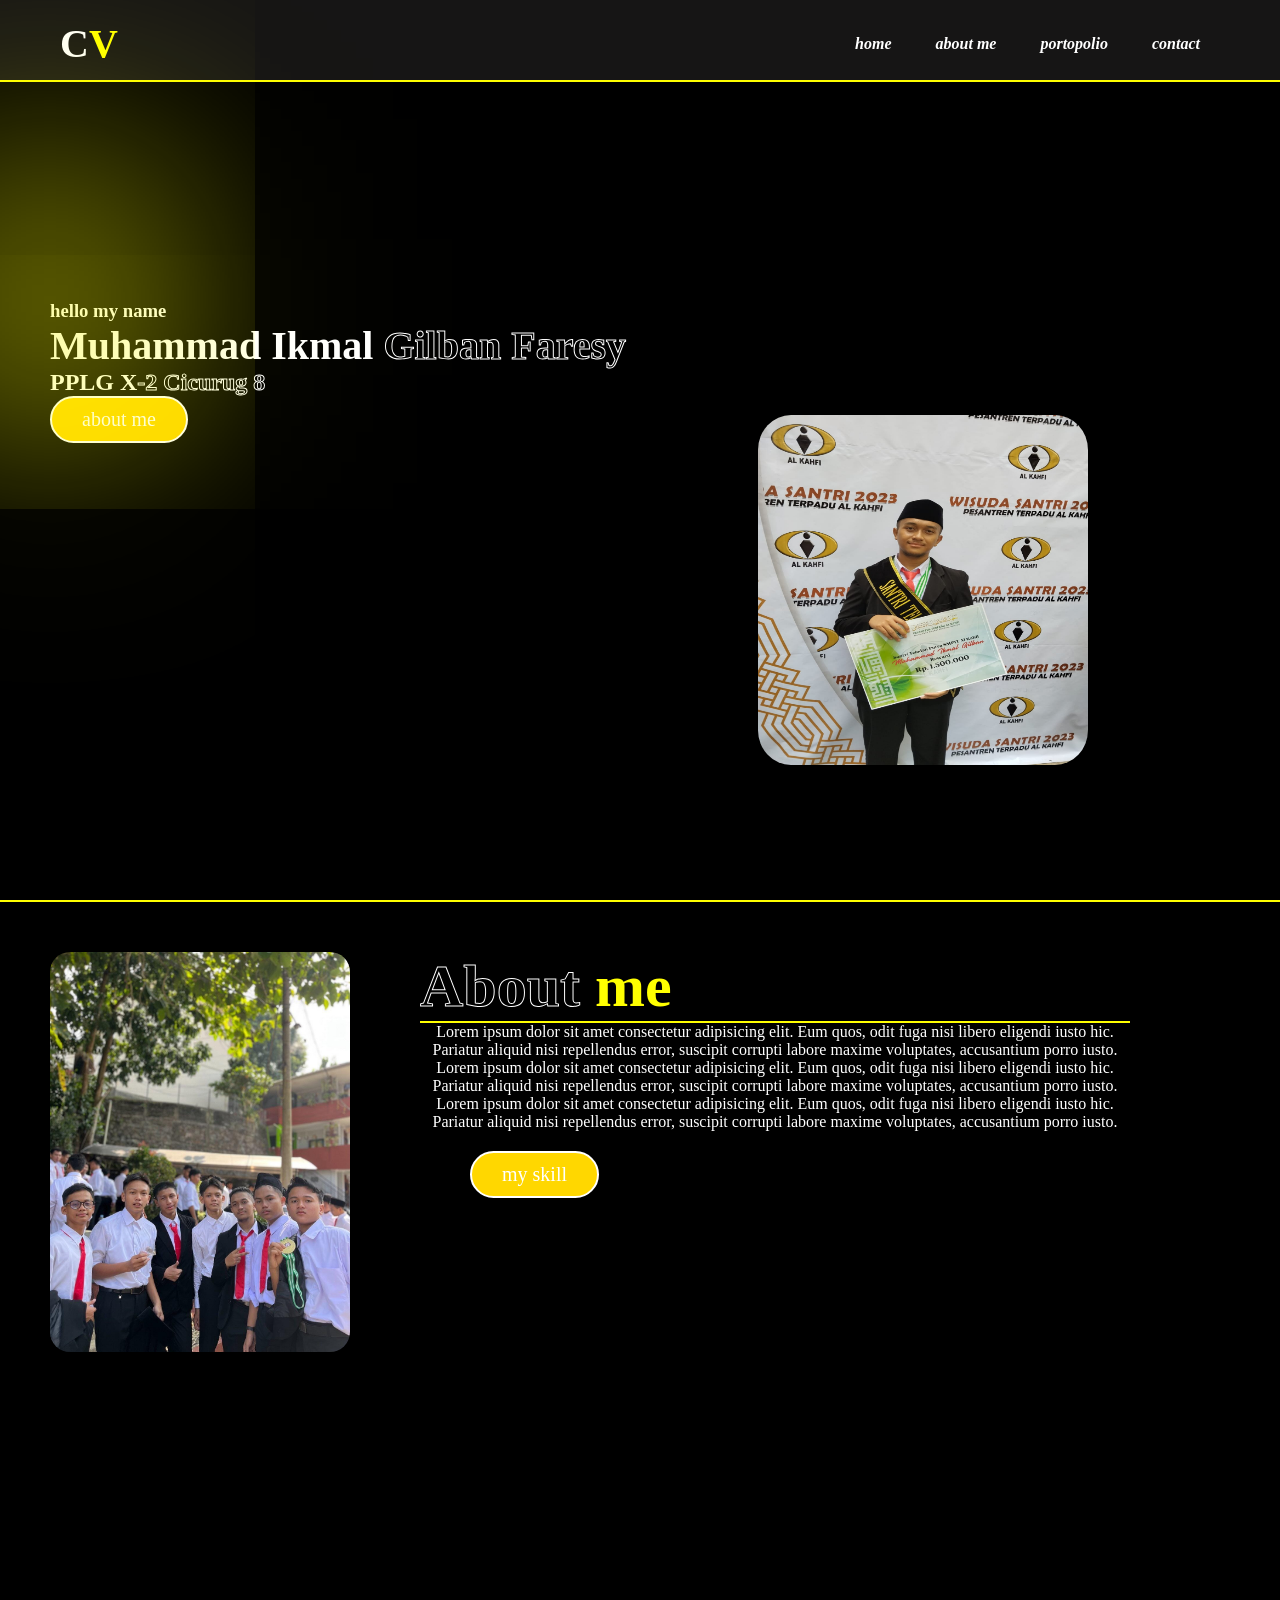
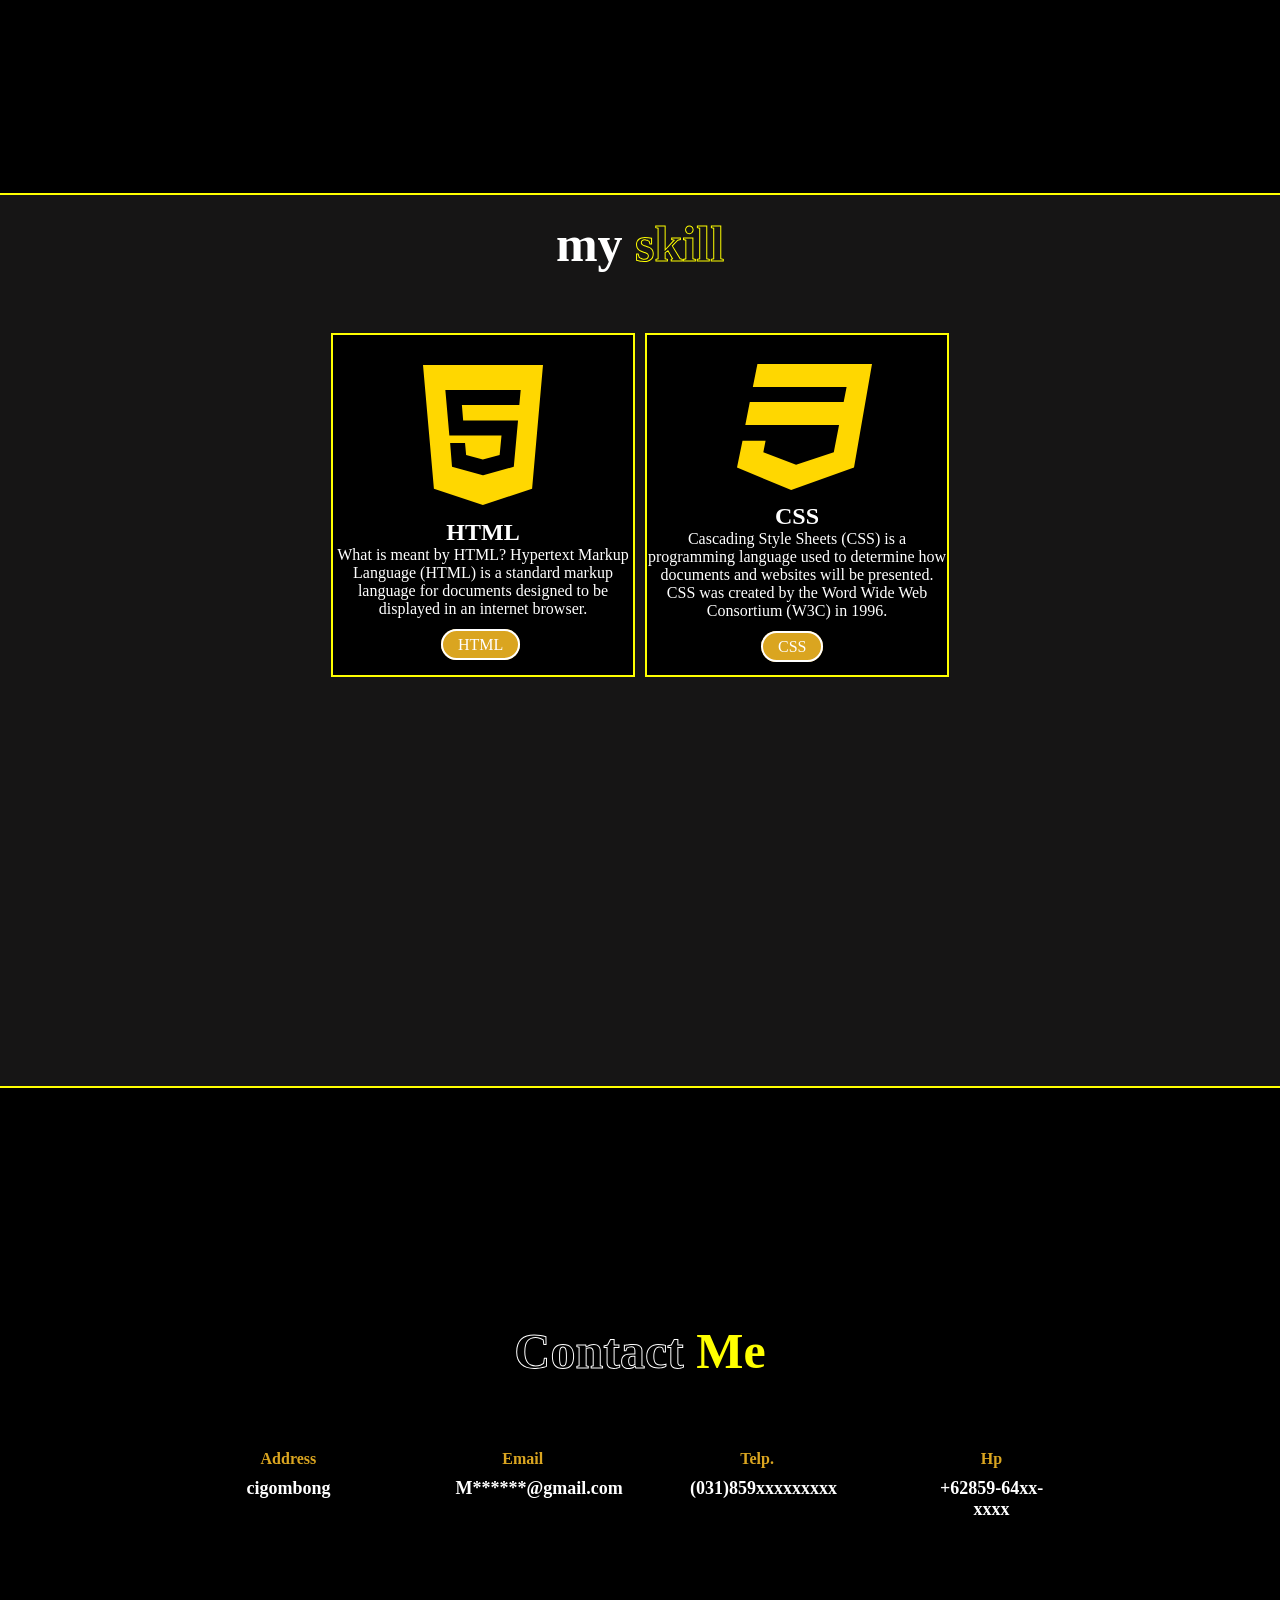
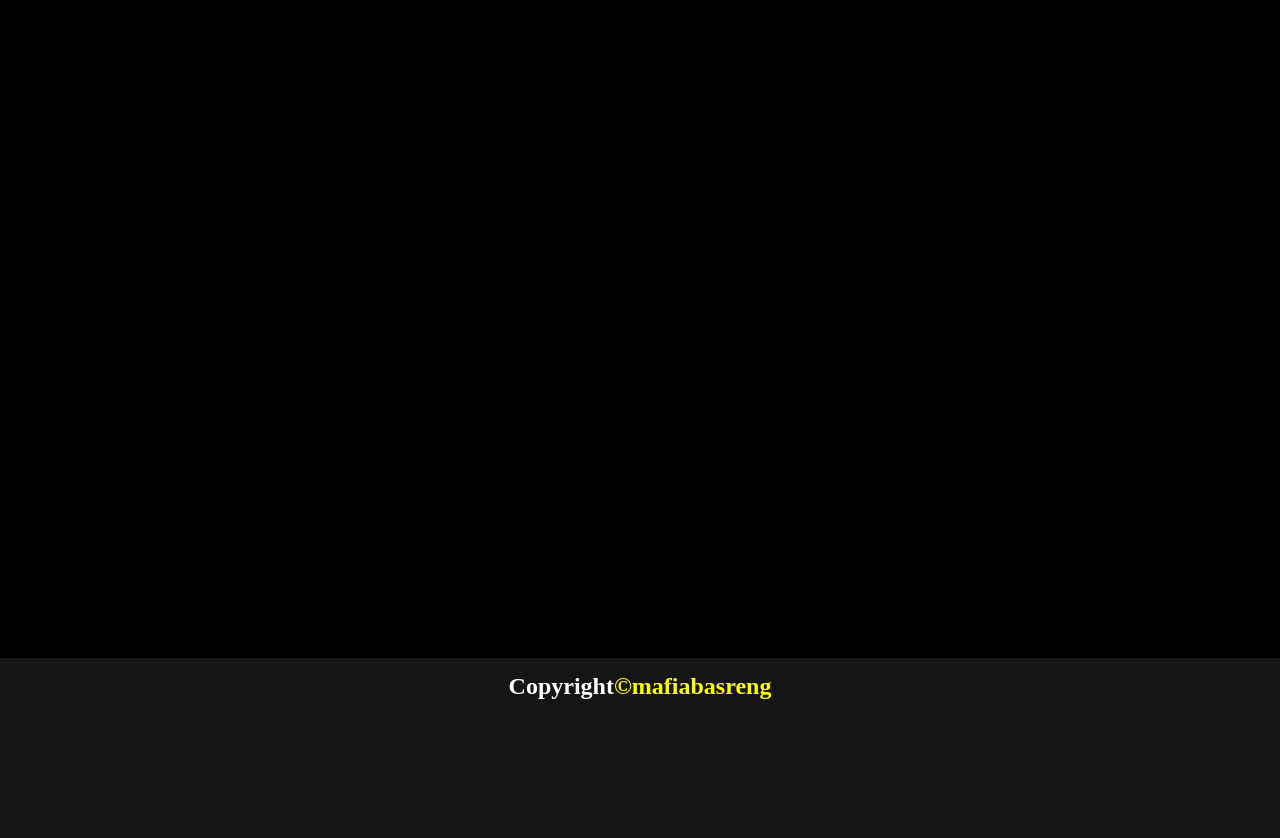
==== index.html @ 43307944 "upload2" ====
<!DOCTYPE html>
<html lang="en">
<head>
    <meta charset="UTF-8">
    <meta name="viewport" content="width=device-width, initial-scale=1.0">
    <link rel="stylesheet" href="portofolio.css">
    <link rel="stylesheet" href="https://fonts.googleapis.com/css2?family=Material+Symbols+Outlined:opsz,wght,FILL,GRAD@24,400,0,0" />
    <title>Document</title>
</head>
<body>
    <section class="section1">
    <header>
        <div class="header-right">
        C<span style="color:yellow;">V</span>
        </div>
        <nav>
    <ul>
        <li><a href="#">home</a></li>
        <li><a href="#">about me</a></li>
        <li><a href="#">portopolio</a></li>
        <li><a href="#">contact</a></li>
    </ul>
        </nav>
    </header>
    
    <div class="main">
    <div class="myname">
        <img src="faresy.jpg" class="faresy">
        <span class="blur"></span>
        <h3>hello my name</h3>
        <h1>Muhammad Ikmal <span>Gilban Faresy</span></h1>
        <h2>PPLG X<span>-2 Cicurug 8</span></h2>
        <a href="#">about me</a>
    </div>
    </section>

    <section class="section2">
    <img src="mafia basreng.jpg" height="400px">
    <div class="parag1">
    <h1><span class="about">About</span><span style="color:yellow;"> me</span></h1>
    <P>Lorem ipsum dolor sit amet consectetur adipisicing elit.
        Eum quos, odit fuga nisi libero eligendi iusto hic. 
        Pariatur aliquid nisi repellendus error, suscipit corrupti labore maxime voluptates,
        accusantium porro iusto.
        Lorem ipsum dolor sit amet consectetur adipisicing elit.
        Eum quos, odit fuga nisi libero eligendi iusto hic. 
        Pariatur aliquid nisi repellendus error, suscipit corrupti labore maxime voluptates,
        accusantium porro iusto.
        Lorem ipsum dolor sit amet consectetur adipisicing elit.
        Eum quos, odit fuga nisi libero eligendi iusto hic. 
        Pariatur aliquid nisi repellendus error, suscipit corrupti labore maxime voluptates,
        accusantium porro iusto.</P>
        <a href="#">my skill</a>
    </div>
    </section>
    <section class="section3">
        <h1>my <span>skill</span></h1>
        <div class="kotak">
            <div class="box1">
                <svg class="svg" xmlns="http://www.w3.org/2000/svg" height="10em" viewBox="0 0 384 512"><!--! Font Awesome Free 6.4.2 by @fontawesome - https://fontawesome.com License - https://fontawesome.com/license (Commercial License) Copyright 2023 Fonticons, Inc. -->
                    <style>svg{fill:#ffd700}</style><path d="M0 32l34.9 395.8L191.5 480l157.6-52.2L384 32H0zm308.2 127.9H124.4l4.1 49.4h175.6l-13.6 148.4-97.9 27v.3h-1.1l-98.7-27.3-6-75.8h47.7L138 320l53.5 14.5 53.7-14.5 6-62.2H84.3L71.5 112.2h241.1l-4.4 47.7z"/></svg>
                    <h2>HTML</h2>
            <p>What is meant by HTML?
                Hypertext Markup Language (HTML) is a standard markup language for documents designed to be displayed in an internet browser. </p>
                <br>
                <a href="#">HTML</a>
            </div>
            <div class="box2">
                <svg class="svg"xmlns="http://www.w3.org/2000/svg" height="9em" viewBox="0 0 512 512"><!--! Font Awesome Free 6.4.2 by @fontawesome - https://fontawesome.com License - https://fontawesome.com/license (Commercial License) Copyright 2023 Fonticons, Inc. -->
                    <style>svg{fill:#ffd700}</style><path d="M480 32l-64 368-223.3 80L0 400l19.6-94.8h82l-8 40.6L210 390.2l134.1-44.4 18.8-97.1H29.5l16-82h333.7l10.5-52.7H56.3l16.3-82H480z"/></svg>
                    <h2>CSS</h2>
            <p>Cascading Style Sheets (CSS) is a programming language used to determine how documents and websites 
                will be presented. CSS was created by the Word Wide Web Consortium (W3C) in 1996.
            </p>
            <br>
            <a href="#">CSS</a>
            </div>
        </div>
    </section>
    <section class="section4">
    <div class="contact-text">
    <h1><span class="contact">Contact</span><span style="color:yellow;"> me</span></h1>
    <div class="contact-info">
        <div class="contact-box">
            <div class="contact1">
                <h4>Address</h4>
                <h6>cigombong</h6>
            </div>
            <div class="contact1">
                <h4>Email</h4>
                <h6>M******@gmail.com</h6>
            </div>
            <div class="contact1">
                <h4>Telp.</h4>
                <h6>(031)859xxxxxxxxx</h6>
            </div>
            <div class="contact1">
                <h4>Hp</h4>
                <h6>+62859-64xx-xxxx</h6>
            </div>
        </div>
        <iframe src="https://www.google.com/maps/embed?pb=!1m18!1m12!1m3!1d531.9428694126486!2d106.80409283969603!3d-6.743028892195842!2m3!1f0!2f0!3f0!3m2!1i1024!2i768!4f13.1!3m3!1m2!1s0x2e69cc65156a7f2b%3A0xff1432254cd1b886!2sMasjid%20As.Salafiyah!5e0!3m2!1sen!2sid!4v1700751903115!5m2!1sen!2sid" width="100%" height="450" style="border:0;" allowfullscreen="" loading="lazy" referrerpolicy="no-referrer-when-downgrade"></iframe>
    </div>
</div>
    </section>

    <footer>
        <h2>Copyright<span style="color:yellow">&#169;mafiabasreng</span></h2>
    </footer>
    </div>
</body>
</html>
---- portofolio.css ----
*{
    margin:0;
    padding:0;
    color:white;
    /* border: 2px solid red; */
}
a{
    text-decoration: none;
}

li{
    list-style-type: none;
    display:inline-block;
    margin: 30px 0 0 0;
    padding: 5px 20px;
    font-style: italic;
    font-weight: bold;
}
li:hover{
    font-size: 20px;
    font-weight: bold;
    border-radius: 20px;
    font-style: italic;
    font-weight: bold;
    transition:0.6s ;
    padding:5px 20px;
}
li a:hover{
    color:yellow;
    font-style: italic;
    font-weight: bold;
}
header{
    width:auto;
    height:80px;
    padding:0 60px;
    display:flex;
    justify-content:space-between;
    border-bottom: 2px solid yellow;
    background-color: rgb(22, 21, 21);
}
.header-right{
    font-size: 40px;
    font-weight: bold;
    padding:20px 0 0 0;
    float:left;
}

.section1{
    background-color:black;
    height: 100vh;
}

.myname{ 
margin: 17% 0px 0 50px;

}
.myname a{
    font-size: 20px;
    background-color: gold;
    color: white;
    display: inline-block;
    padding: 10px 30px;
    border-radius: 30px;
    border:2px solid white;
    transition: .5s;
}
.myname a:hover{
    background: transparent;
    border:2px solid gold;


}
.main img{
    position: absolute;
    bottom: 15%;
    right: 15%;
    height:350px;
    width:330px;
    border-radius:10%;

}
.blur{
    position: absolute;
    box-shadow: 0px 0px 360px 100px rgb(249, 249, 0);
    z-index: -100px;
}
.myname h1 span{
    -webkit-text-fill-color: transparent;
    -webkit-text-stroke: 1px #fff;
}



.myname h1{
    font-size: 40px;
}
/* .myname h2{
    color: white;
} */
.myname h2 span{
    -webkit-text-fill-color: transparent;
    -webkit-text-stroke: 1px #fff;
}

.section2{
    display: flex;
    background-color: black;
    height: 99vh;
    border-top: 2px solid yellow;
}
.section2 img{
    margin:50px 20px 0 50px;
    border-radius: 20px;
}
.parag1 h1{
    font-size: 60px;
    border-bottom: 2px solid rgb(255, 255, 0);
    width: auto;
}
.parag1{
    margin:50px 150px 0 50px;
}
.section2 a{
    margin: 20px 0 0 50px;
    font-size: 20px;
    background-color: gold;
    color: white;
    display: inline-block;
    padding: 10px 30px;
    border-radius: 30px;
    border:2px solid white;
    transition: .5s;
}
.section2 a:hover{
    background: transparent;
    border:2px solid gold;
}
.about{
    -webkit-text-fill-color: transparent;
    -webkit-text-stroke: 1px #fff;
}
.section3{
    border-top:2px solid yellow ;
    height: 99vh;
    background-color: rgb(22, 21, 21);
}
.section3 h1{
    padding-top: 20px;
    text-align: center;
    font-size: 50px;
}
.section3 h1 span{
    -webkit-text-fill-color: transparent;
    -webkit-text-stroke: 1px yellow;
}
.kotak{
    display: flex;
    justify-content: center;
    margin-top: 60px;
    
}
.box1{
    background-color: black;
    height: 340px;
    width: 300px;
    border: 2px solid yellow;
    margin-right: 5px;
    transition: .5s;
}
.box1 svg{
margin:20px 0 0 30% ;
}
.box1:hover{
    border: 2px solid white;

}
.box1 h2:hover{
    color: yellow;
    transition: .5s;
}
.box1 p:hover{
    color: yellow;
    transition: .5s;
}

.box2{

    background-color: black;
    height: 340px;
    width: 300px;
    border: 2px solid yellow;
    margin-left: 5px;
}
.box2 svg{
    margin:20px 0 0 30% ;
}    
.kotak h2,p{
    text-align:center;
}

.box1 a{
    background-color: goldenrod;
    border: 2px solid white;
    border-radius: 20px;
    padding: 5px 15px;
    margin-left: 36%;
    transition: .5s;

}
.box1 a:hover{
    background: transparent;
    border:2px solid gold;
}
.box2 a{
    background-color: goldenrod;
    border: 2px solid white;
    border-radius: 20px;
    padding: 5px 15px;
    margin-left: 38%;
    transition: .5s;
}
.box2 a:hover{
    background: transparent;
    border:2px solid gold;
}
.box2:hover{
    border: 2px solid white;

}
.box2 h2:hover{
    color: yellow;
    transition: .5s;
}
.box2 p:hover{
    color: yellow;
    transition: .5s;
}
.section4{
    background-color: black;
    height: 130vh;
    border-top: 2px solid yellow;
    display: flex;
    align-items: center;
    justify-content: center;
    flex-direction: column;
}
.contact{
    -webkit-text-fill-color: transparent;
    -webkit-text-stroke: 1px #fff;
}

.contact-text h1{
    text-align: center;
    font-size: 50px;
    text-transform: capitalize;
    margin-bottom: 20px;
}
.contact-box:after{
 content:'';
 display: block;
 clear: both;
}
.contact1{
    width:25%;
    padding:50px;
    box-sizing: border-box;
    text-align: center;
    float: left;
}
.contact1 h4{
    color: goldenrod;
    padding-bottom:10px;
}
.contact1 h6{
    font-size: 18px;
}

footer{
    height: 20vh;
    background-color:rgb(22, 21, 21);
}
footer h2{
    padding-top: 15px;
    text-align: center;
}
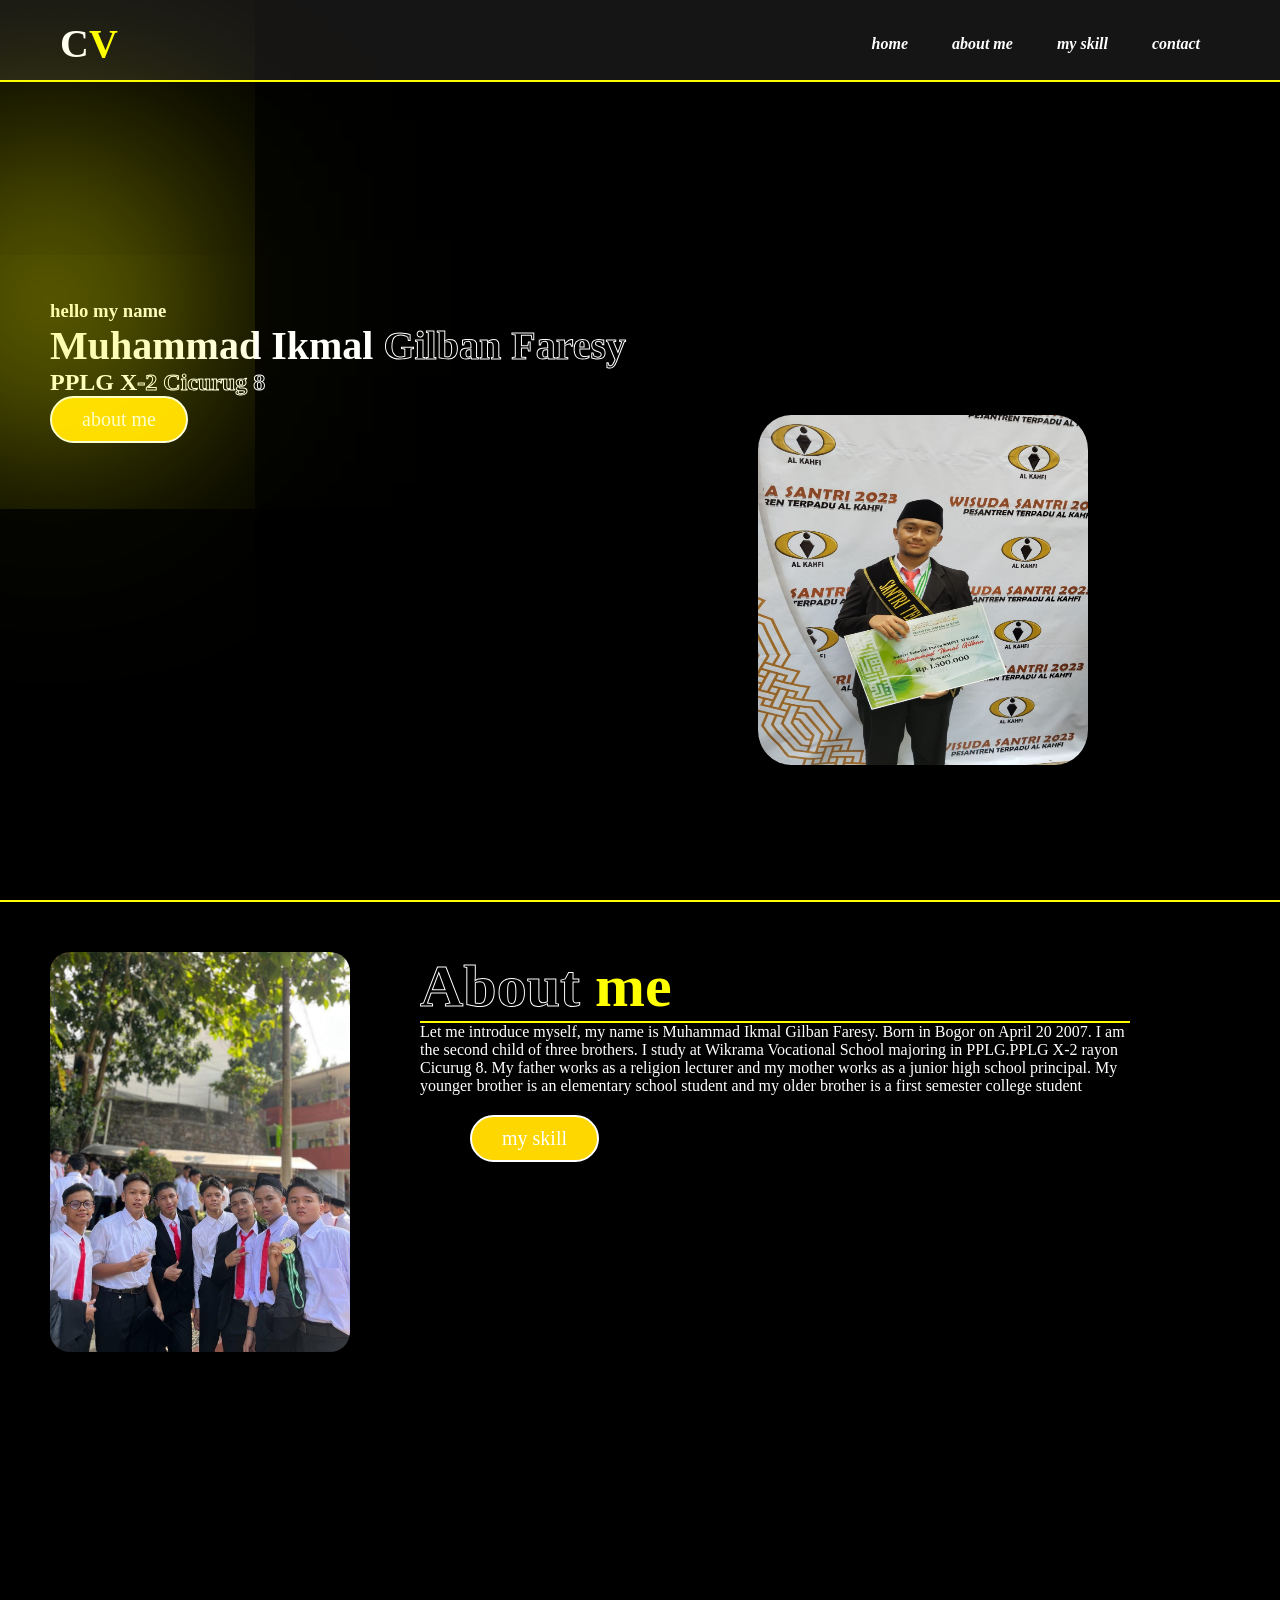
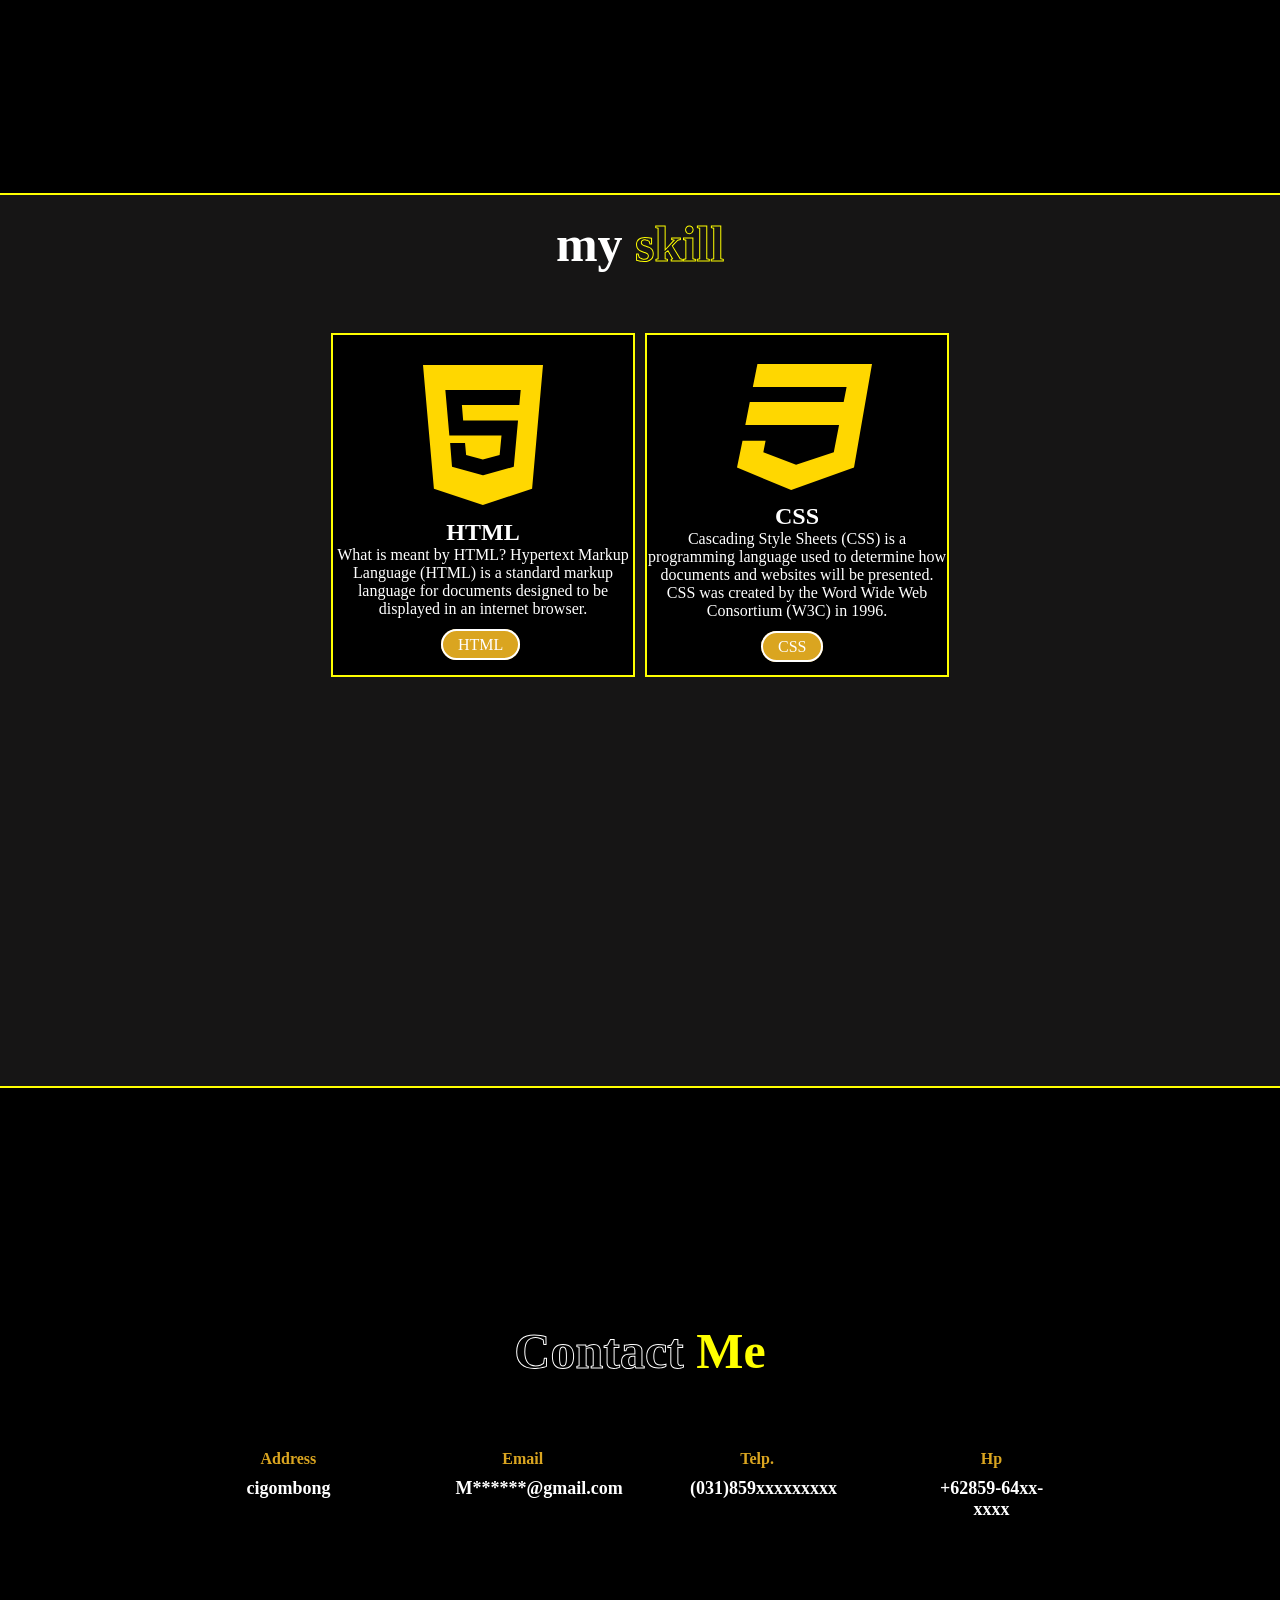
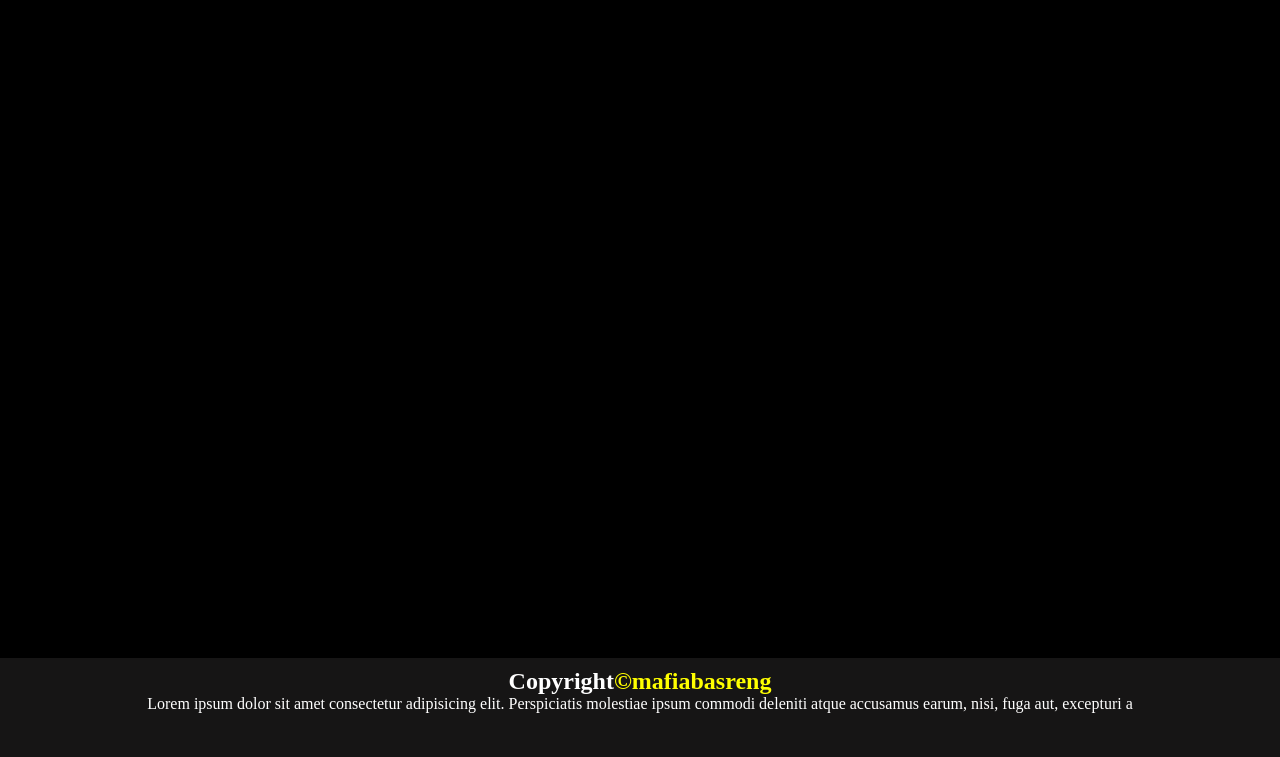
==== commit 5902ff26: "aploud2" ====
--- a/index.html
+++ b/index.html
@@ -16,9 +16,9 @@
         <nav>
     <ul>
         <li><a href="#">home</a></li>
-        <li><a href="#">about me</a></li>
-        <li><a href="#">portopolio</a></li>
-        <li><a href="#">contact</a></li>
+        <li><a href="#section2">about me</a></li>
+        <li><a href="#section3">my skill</a></li>
+        <li><a href="#section4">contact</a></li>
     </ul>
         </nav>
     </header>
@@ -30,30 +30,24 @@
         <h3>hello my name</h3>
         <h1>Muhammad Ikmal <span>Gilban Faresy</span></h1>
         <h2>PPLG X<span>-2 Cicurug 8</span></h2>
-        <a href="#">about me</a>
+        <a href="#section2">about me</a>
     </div>
     </section>
 
-    <section class="section2">
+    <section class="section2" id="section2">
     <img src="mafia basreng.jpg" height="400px">
     <div class="parag1">
     <h1><span class="about">About</span><span style="color:yellow;"> me</span></h1>
-    <P>Lorem ipsum dolor sit amet consectetur adipisicing elit.
-        Eum quos, odit fuga nisi libero eligendi iusto hic. 
-        Pariatur aliquid nisi repellendus error, suscipit corrupti labore maxime voluptates,
-        accusantium porro iusto.
-        Lorem ipsum dolor sit amet consectetur adipisicing elit.
-        Eum quos, odit fuga nisi libero eligendi iusto hic. 
-        Pariatur aliquid nisi repellendus error, suscipit corrupti labore maxime voluptates,
-        accusantium porro iusto.
-        Lorem ipsum dolor sit amet consectetur adipisicing elit.
-        Eum quos, odit fuga nisi libero eligendi iusto hic. 
-        Pariatur aliquid nisi repellendus error, suscipit corrupti labore maxime voluptates,
-        accusantium porro iusto.</P>
-        <a href="#">my skill</a>
+    <P>
+        Let me introduce myself, my name is Muhammad Ikmal Gilban Faresy. 
+        Born in Bogor on April 20 2007. I am the second child of three brothers. 
+        I study at Wikrama Vocational School majoring in PPLG.PPLG X-2 rayon Cicurug 8.
+        My father works as a religion lecturer and my mother works as a junior high school principal.
+        My younger brother is an elementary school student and my older brother is a first semester college student</P>
+        <a href="#section3">my skill</a>
     </div>
     </section>
-    <section class="section3">
+    <section class="section3" id="section3">
         <h1>my <span>skill</span></h1>
         <div class="kotak">
             <div class="box1">
@@ -63,7 +57,7 @@
             <p>What is meant by HTML?
                 Hypertext Markup Language (HTML) is a standard markup language for documents designed to be displayed in an internet browser. </p>
                 <br>
-                <a href="#">HTML</a>
+                <a href="https://www.w3schools.com/html/default.asp">HTML</a>
             </div>
             <div class="box2">
                 <svg class="svg"xmlns="http://www.w3.org/2000/svg" height="9em" viewBox="0 0 512 512"><!--! Font Awesome Free 6.4.2 by @fontawesome - https://fontawesome.com License - https://fontawesome.com/license (Commercial License) Copyright 2023 Fonticons, Inc. -->
@@ -73,11 +67,11 @@
                 will be presented. CSS was created by the Word Wide Web Consortium (W3C) in 1996.
             </p>
             <br>
-            <a href="#">CSS</a>
+            <a href="https://www.w3schools.com/css/default.asp">CSS</a>
             </div>
         </div>
     </section>
-    <section class="section4">
+    <section class="section4" id="section4">
     <div class="contact-text">
     <h1><span class="contact">Contact</span><span style="color:yellow;"> me</span></h1>
     <div class="contact-info">
@@ -99,13 +93,16 @@
                 <h6>+62859-64xx-xxxx</h6>
             </div>
         </div>
-        <iframe src="https://www.google.com/maps/embed?pb=!1m18!1m12!1m3!1d531.9428694126486!2d106.80409283969603!3d-6.743028892195842!2m3!1f0!2f0!3f0!3m2!1i1024!2i768!4f13.1!3m3!1m2!1s0x2e69cc65156a7f2b%3A0xff1432254cd1b886!2sMasjid%20As.Salafiyah!5e0!3m2!1sen!2sid!4v1700751903115!5m2!1sen!2sid" width="100%" height="450" style="border:0;" allowfullscreen="" loading="lazy" referrerpolicy="no-referrer-when-downgrade"></iframe>
+        <iframe src="https://www.google.com/maps/embed?pb=!1m18!1m12!1m3!1d531.9428694126486!2d106.80409283969603!3d-6.743028892195842!2m3!1f0!2f0!3f0!3m2!1i1024!2i768!4f13.1!3m3!1m2!1s0x2e69cc65156a7f2b%3A0xff1432254cd1b886!2sMasjid%20As.Salafiyah!5e0!3m2!1sen!2sid!4v1700751903115!5m2!1sen!2sid"
+        width="100%" height="450" style="border:0;" allowfullscreen="" loading="lazy" referrerpolicy="no-referrer-when-downgrade"></iframe>
     </div>
 </div>
     </section>
 
     <footer>
         <h2>Copyright<span style="color:yellow">&#169;mafiabasreng</span></h2>
+        <p>Lorem ipsum dolor sit amet consectetur adipisicing elit. Perspiciatis molestiae 
+            ipsum commodi deleniti atque accusamus earum, nisi, fuga aut, excepturi a</p>
     </footer>
     </div>
 </body>
--- a/portofolio.css
+++ b/portofolio.css
@@ -120,6 +120,9 @@
 }
 .parag1{
     margin:50px 150px 0 50px;
+}
+.parag1 p{
+    text-align: left;
 }
 .section2 a{
     margin: 20px 0 0 50px;
@@ -206,8 +209,8 @@
     padding: 5px 15px;
     margin-left: 36%;
     transition: .5s;
-
-}
+}
+
 .box1 a:hover{
     background: transparent;
     border:2px solid gold;
@@ -277,10 +280,106 @@
 }
 
 footer{
-    height: 20vh;
+    height: 11vh;
     background-color:rgb(22, 21, 21);
 }
 footer h2{
-    padding-top: 15px;
+    padding-top: 10px;
     text-align: center;
+}
+
+@media screen and (max-width: 768px) {
+    header {
+        padding: 0 20px; /* Mengurangi padding di header */
+    }
+
+    .myname {
+        margin: 10% 0 0 20px; /* Menyesuaikan margin untuk nama */
+    }
+
+    .main img {
+    width: 300px;
+    height: 300px;
+    }
+
+
+    .section2 {
+        flex-direction: column; /* Mengubah layout ke flex column */
+        height: auto;
+    }
+
+    .section2 img {
+        margin: 20px auto; /* Menyesuaikan margin gambar */
+    }
+
+    .parag1 {
+        margin: 20px; /* Menyesuaikan margin paragraf */
+    }
+
+    .section2 a,
+    .box1 a,
+    .box2 a {
+        margin-left: 40%; /* Mengatur ulang margin kiri pada link */
+    }
+
+    .contact1 {
+        width: 100%; /* Mengubah lebar contact box */
+        float: none;
+        text-align: center;
+    }
+    .section4 {
+    height: 180vh;
+    }
+}
+@media screen and (max-width: 500px) {
+    header {
+        padding: 0 20px; /* Mengurangi padding di header */
+    }
+
+    .myname {
+        margin: 8% 0 0 20px; /* Menyesuaikan margin untuk nama */
+    }
+
+    .main img {
+
+        height:185px ;
+        width: 185px;
+    }
+
+    .section2 {
+        flex-direction: column; /* Mengubah layout ke flex column */
+        height: auto;
+    }
+
+    .section2 img {
+        margin: 20px auto; /* Menyesuaikan margin gambar */
+        width: 80%; /* Mengatur lebar gambar */
+    }
+
+    .parag1 {
+        margin: 20px; /* Menyesuaikan margin paragraf */
+    }
+
+    .section2 a,
+    .box1 a,
+    .box2 a {
+        margin-left: 30%; /* Mengatur ulang margin kiri pada link */
+    }
+    .box1,
+    .box2{
+        height: 350px;
+    }
+    .section3{
+        height: 115vh;
+    }
+
+    .contact1 {
+        width: 100%; /* Mengubah lebar contact box */
+        float: none;
+        text-align: center;
+    }
+    .section4{
+        height: 230vh;
+    }
+
 }
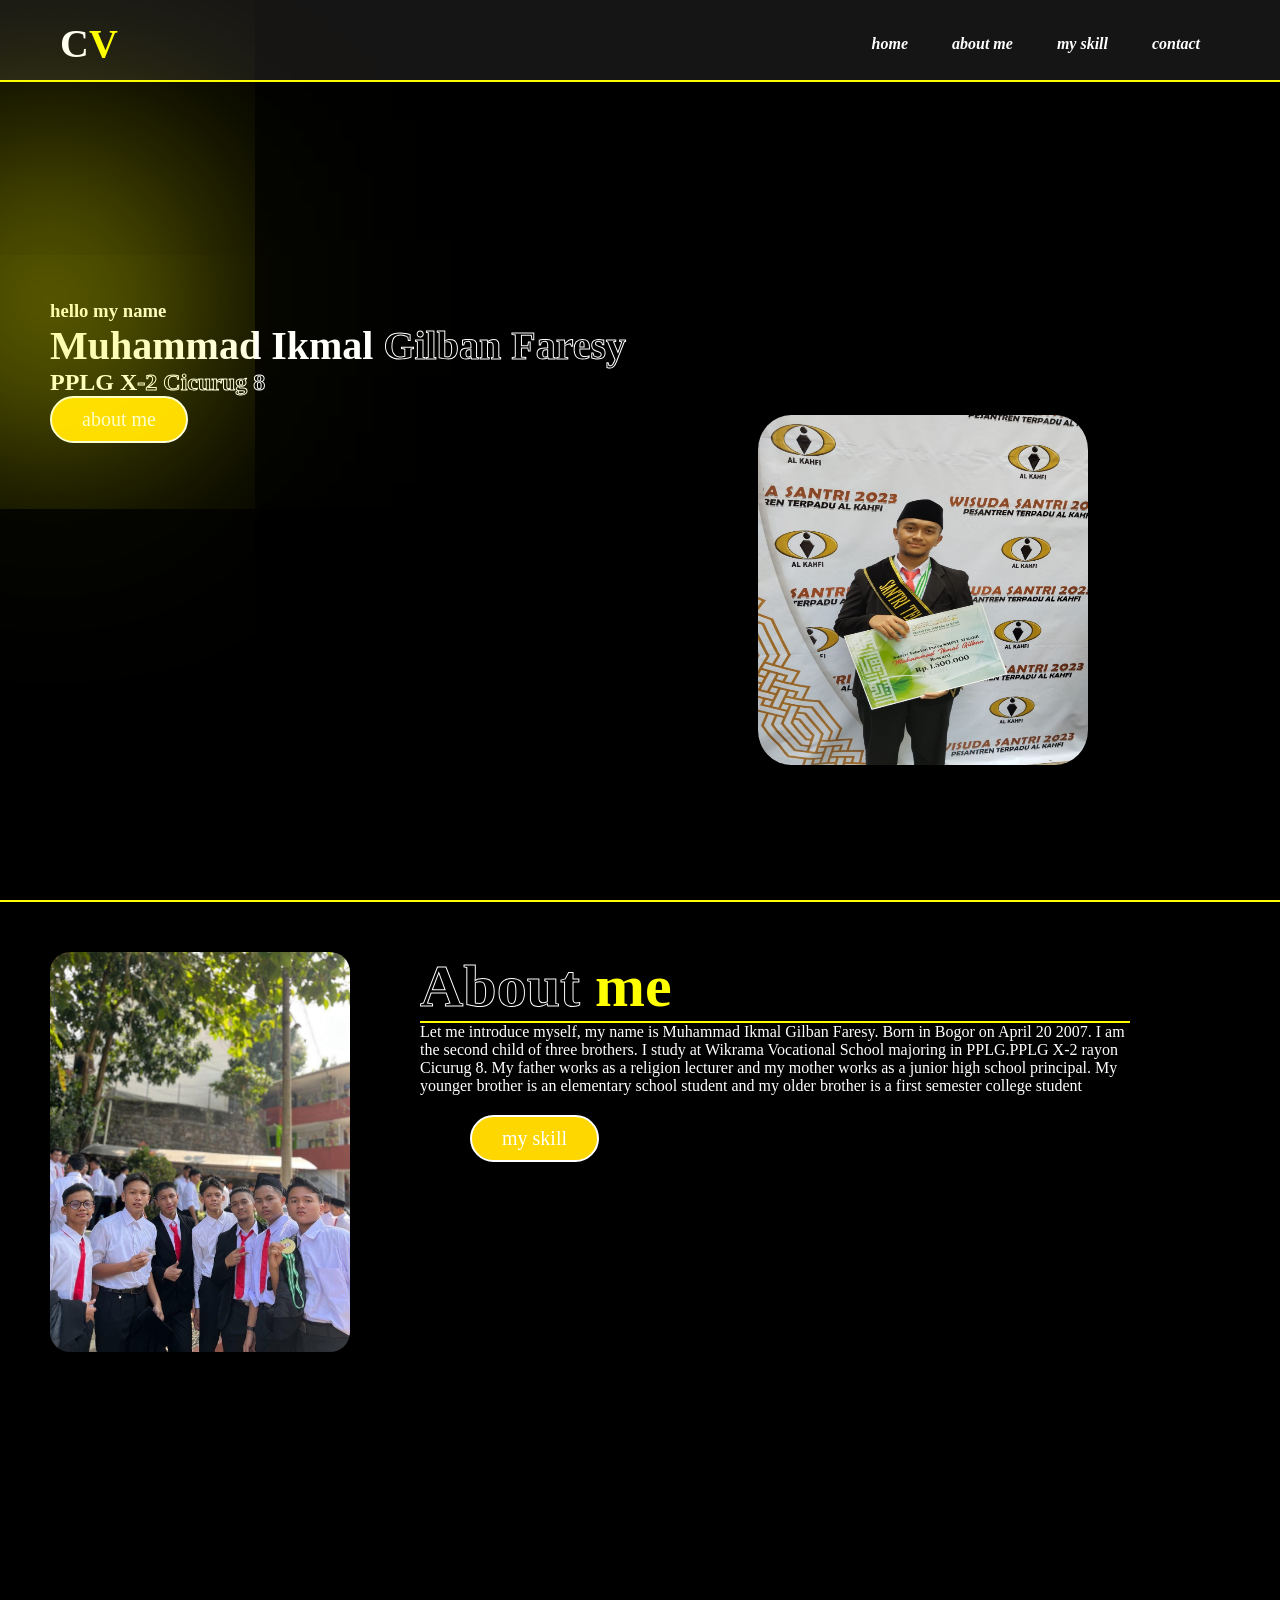
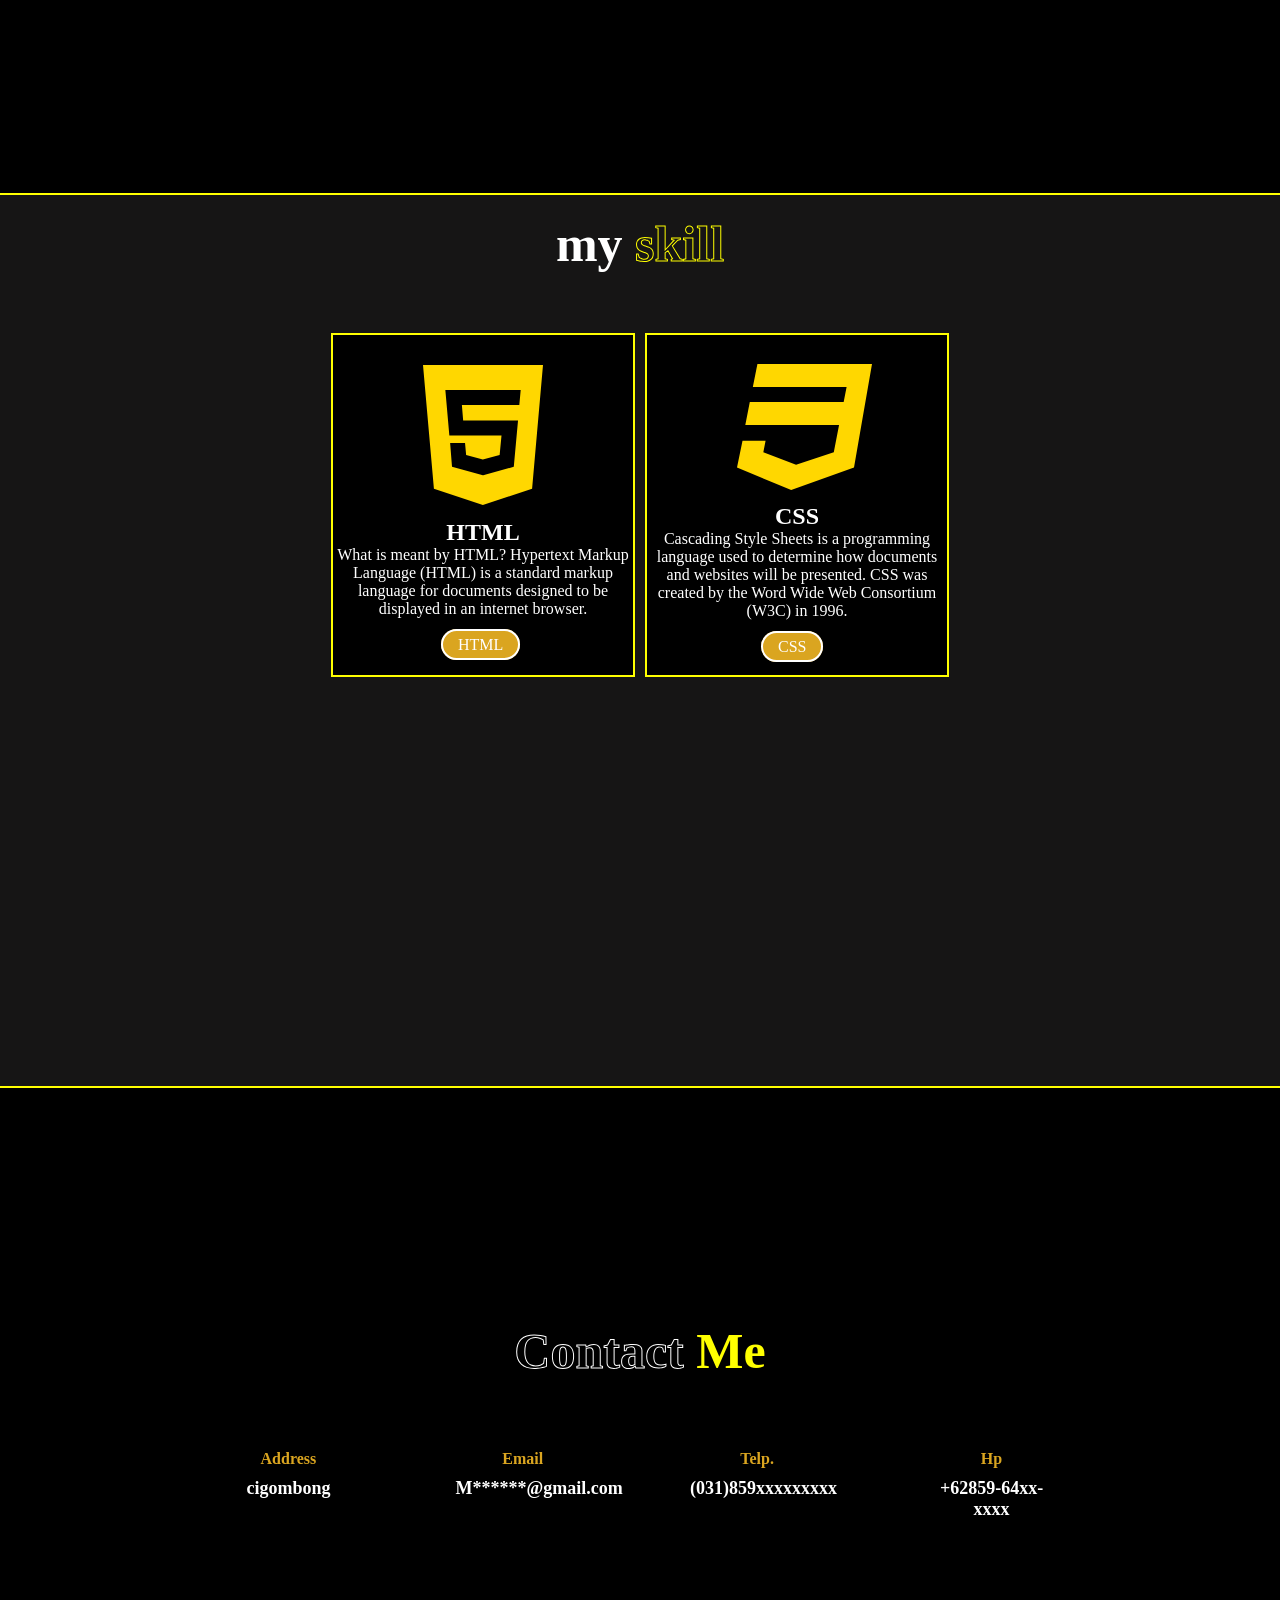
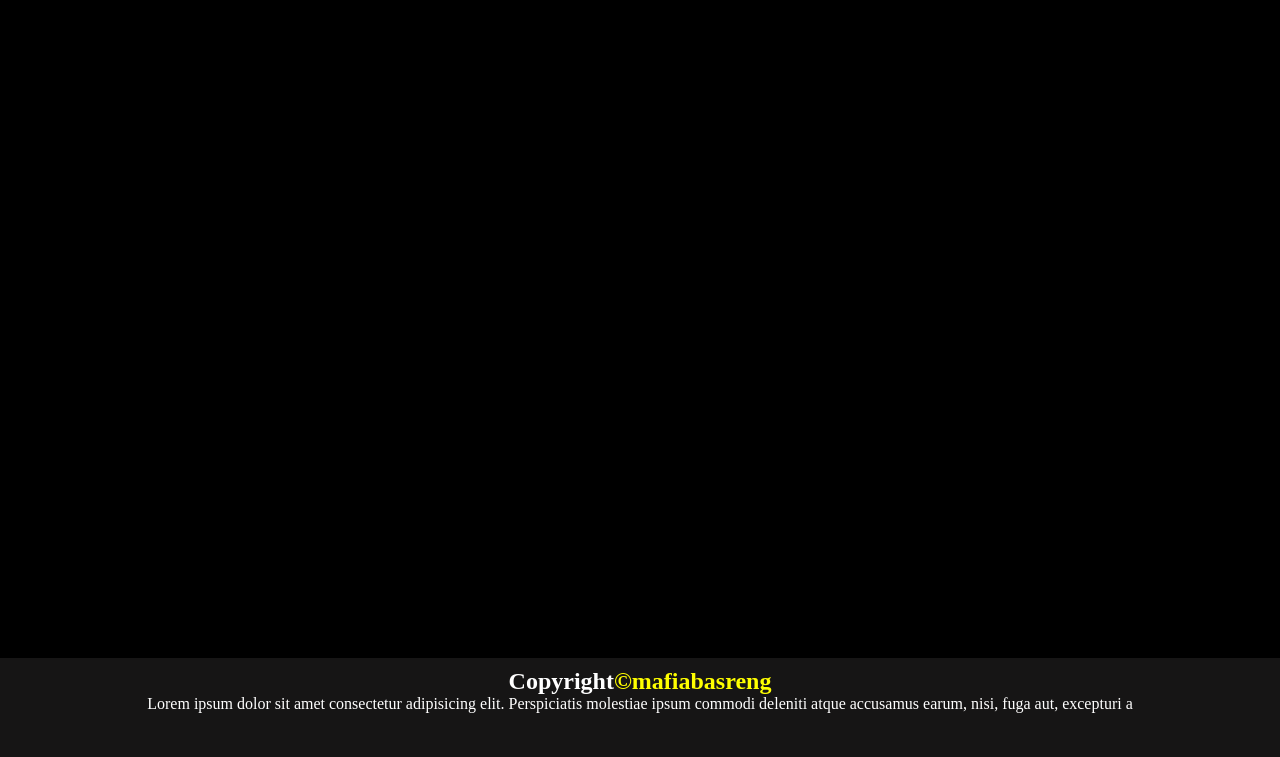
==== commit ce46cc42: "aploud2" ====
--- a/index.html
+++ b/index.html
@@ -63,7 +63,7 @@
                 <svg class="svg"xmlns="http://www.w3.org/2000/svg" height="9em" viewBox="0 0 512 512"><!--! Font Awesome Free 6.4.2 by @fontawesome - https://fontawesome.com License - https://fontawesome.com/license (Commercial License) Copyright 2023 Fonticons, Inc. -->
                     <style>svg{fill:#ffd700}</style><path d="M480 32l-64 368-223.3 80L0 400l19.6-94.8h82l-8 40.6L210 390.2l134.1-44.4 18.8-97.1H29.5l16-82h333.7l10.5-52.7H56.3l16.3-82H480z"/></svg>
                     <h2>CSS</h2>
-            <p>Cascading Style Sheets (CSS) is a programming language used to determine how documents and websites 
+            <p>Cascading Style Sheets is a programming language used to determine how documents and websites 
                 will be presented. CSS was created by the Word Wide Web Consortium (W3C) in 1996.
             </p>
             <br>
--- a/portofolio.css
+++ b/portofolio.css
@@ -381,5 +381,62 @@
     .section4{
         height: 230vh;
     }
-
+  
+}
+@media screen and (min-width: 400px) and (max-width: 420px) {
+    header {
+        padding: 0 15px; /* Mengurangi padding di header */
+    }
+    .header-right{
+        margin-top: 10px;
+        font-size: 27px;
+    }
+    header a{
+        font-size: 12px;
+    }
+
+    .myname {
+        margin: 8% 0 0 15px; /* Menyesuaikan margin untuk nama */
+    }
+    .myname a{
+        margin: 20px;
+
+    }
+
+    .main img {
+        display: none; /* Menyembunyikan gambar pada layar kecil */
+    }
+
+    .section2 {
+        flex-direction: column; /* Mengubah layout ke flex column */
+        height: auto;
+    }
+
+    .section2 img {
+        margin: 20px auto; /* Menyesuaikan margin gambar */
+        width: 80%; /* Mengatur lebar gambar */
+    }
+
+    .parag1 {
+        margin: 20px; /* Menyesuaikan margin paragraf */
+    }
+
+    .section2 a {
+        margin-left: 0; /* Mengatur ulang margin kiri pada link */
+    }
+    .svg{
+        font-size: 0.7em;
+    }
+    .box1 p,.box2 p{
+        text-align: left;
+    }
+    .box2 h2{
+        margin-top: 10px;
+    }
+
+    .contact1 {
+        width: 100%; /* Mengubah lebar contact box */
+        float: none;
+        text-align: center;
+    }
 }
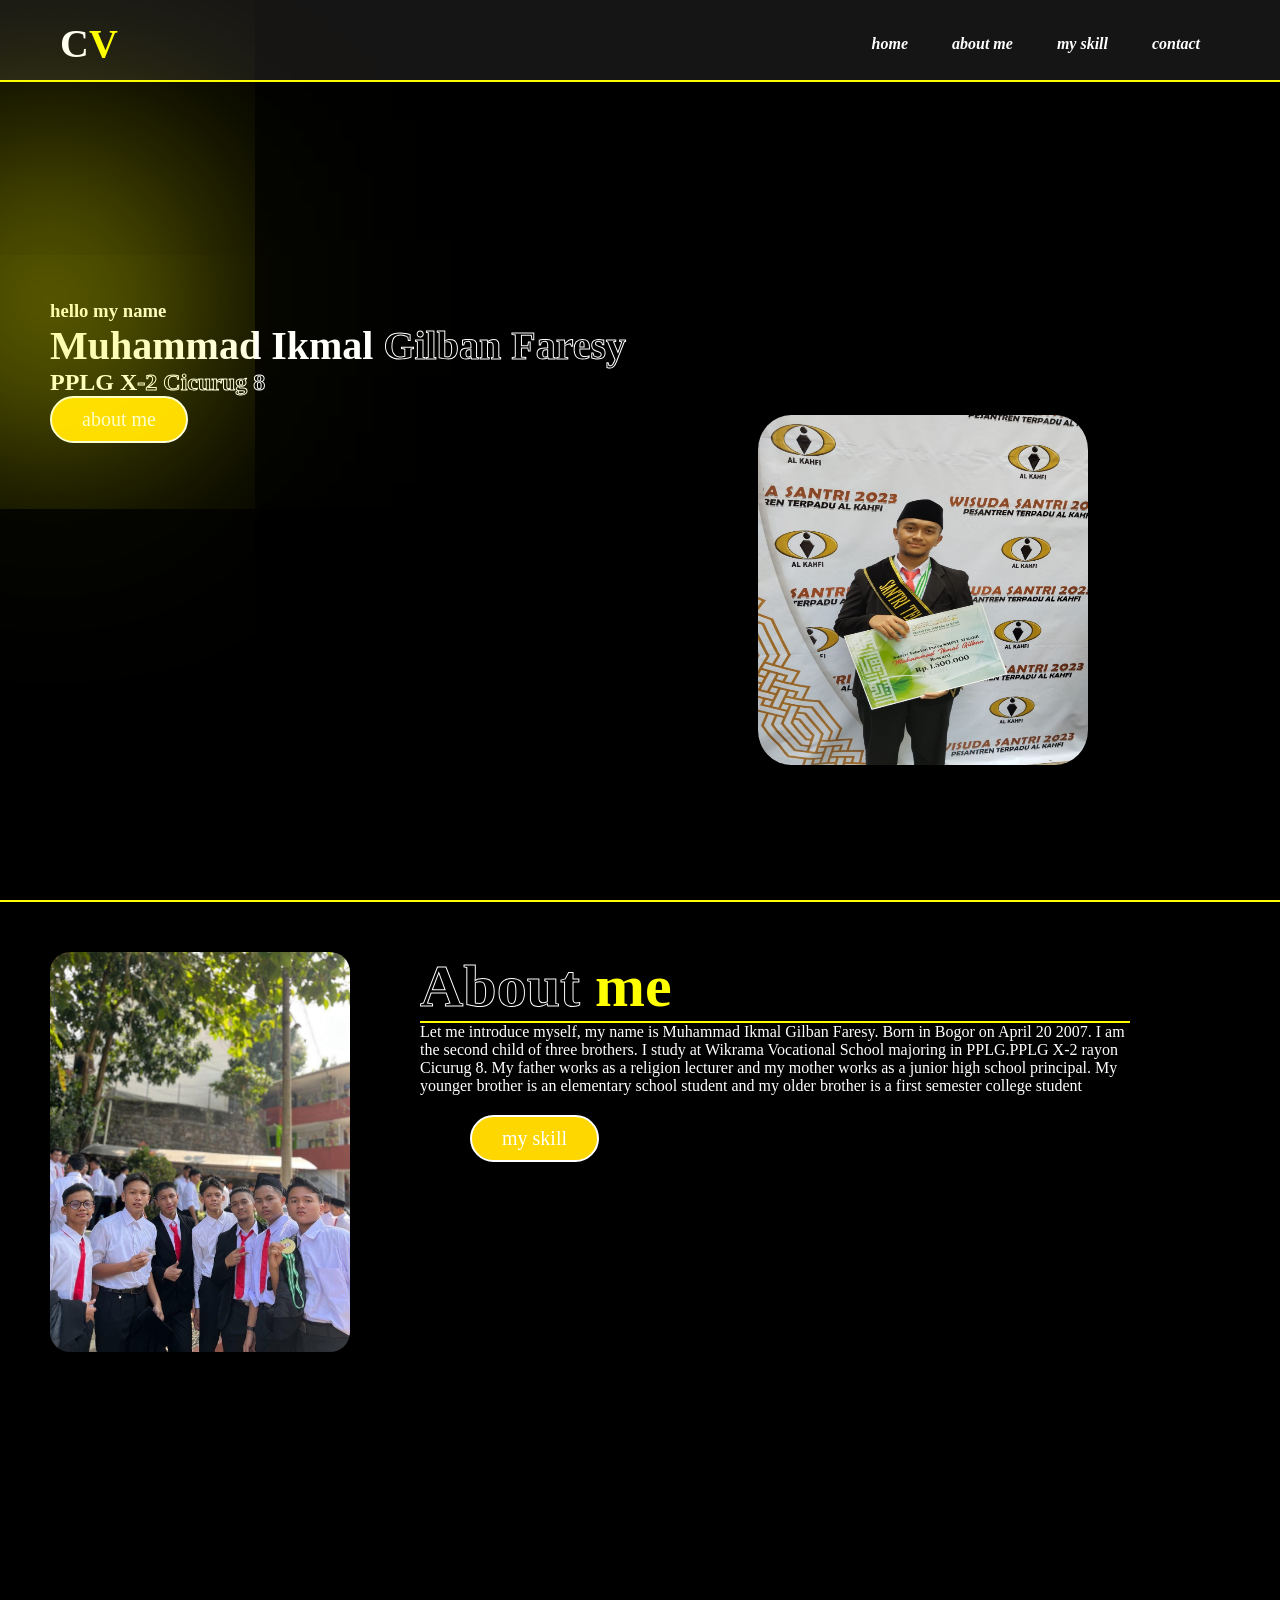
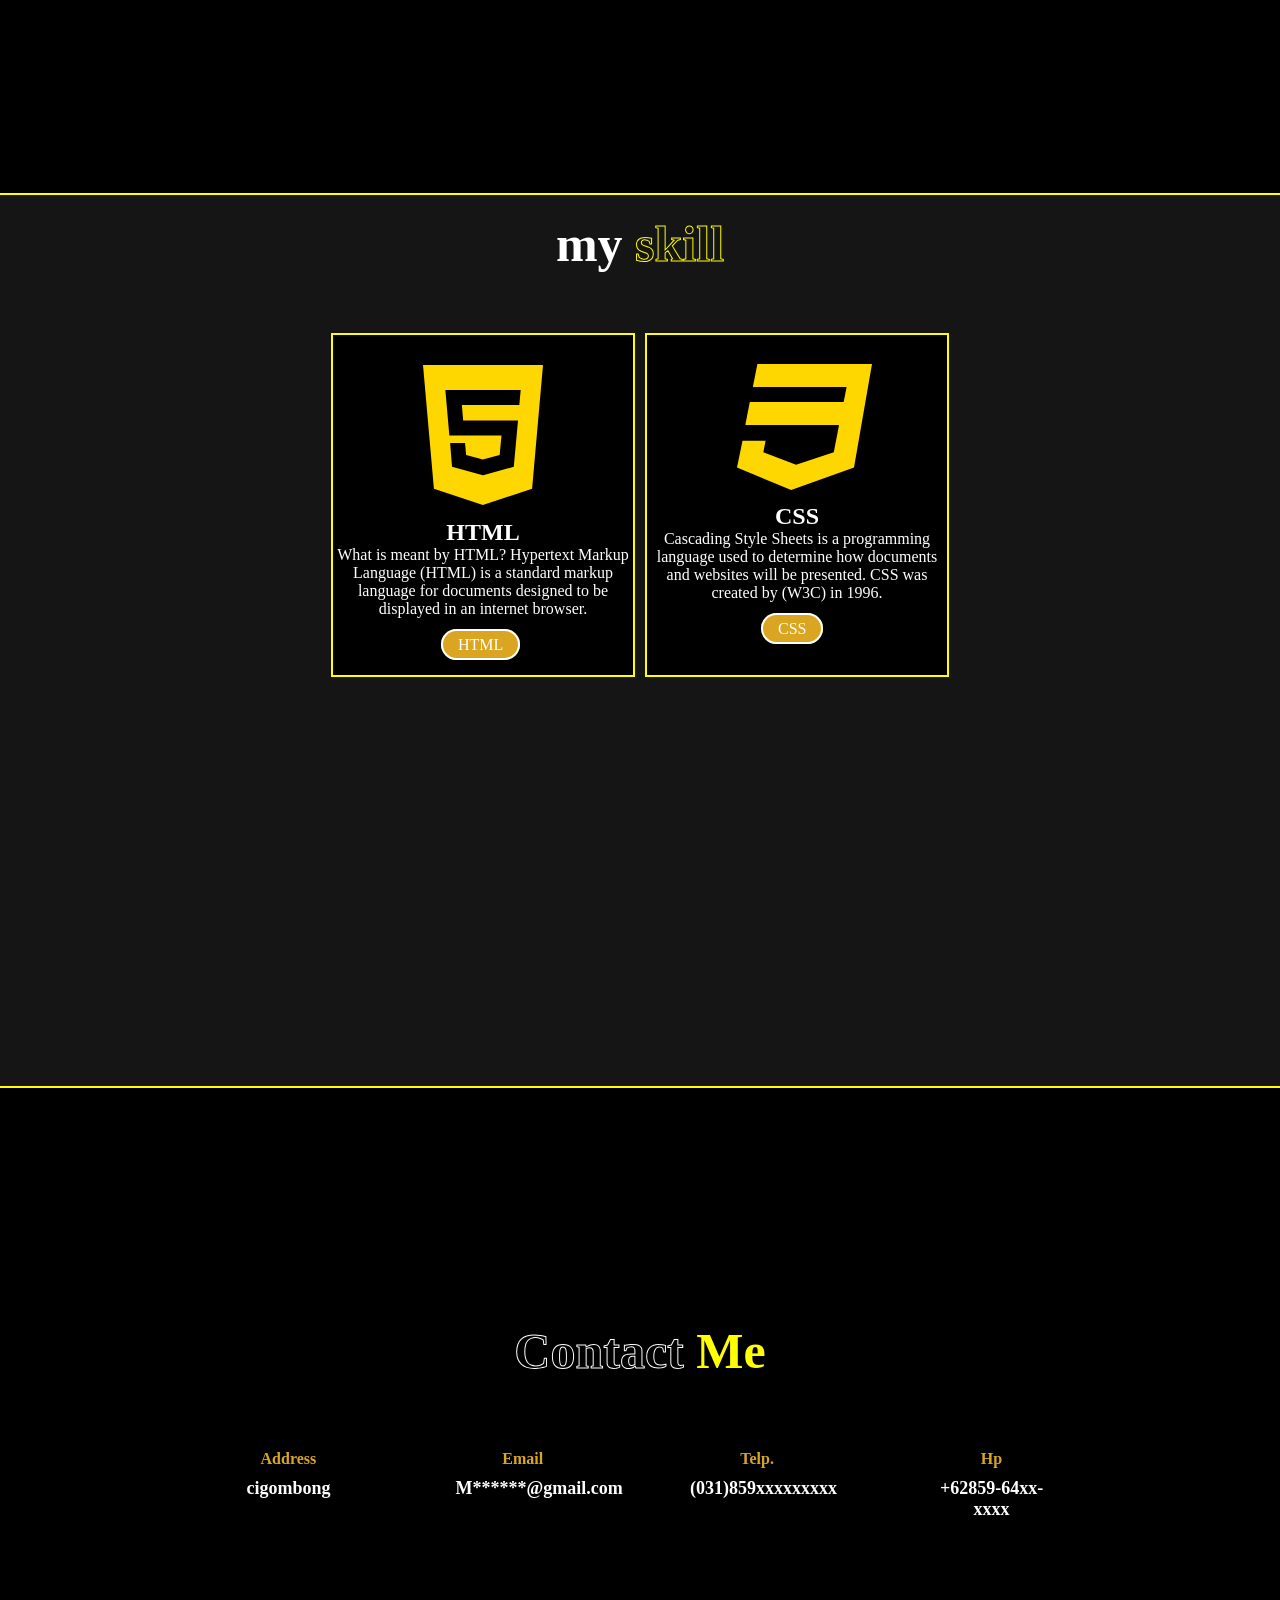
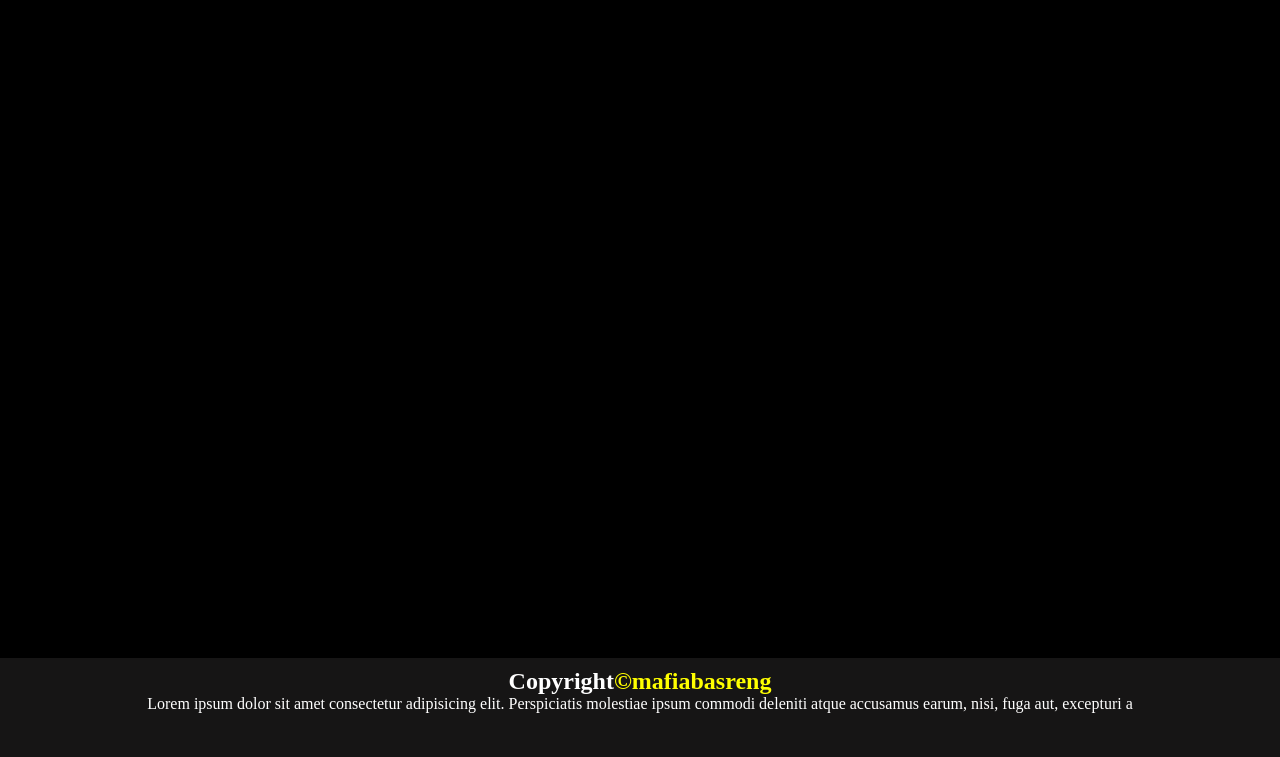
==== commit 762be0c8: "bissmillah" ====
--- a/index.html
+++ b/index.html
@@ -64,7 +64,7 @@
                     <style>svg{fill:#ffd700}</style><path d="M480 32l-64 368-223.3 80L0 400l19.6-94.8h82l-8 40.6L210 390.2l134.1-44.4 18.8-97.1H29.5l16-82h333.7l10.5-52.7H56.3l16.3-82H480z"/></svg>
                     <h2>CSS</h2>
             <p>Cascading Style Sheets is a programming language used to determine how documents and websites 
-                will be presented. CSS was created by the Word Wide Web Consortium (W3C) in 1996.
+                will be presented. CSS was created by (W3C) in 1996.
             </p>
             <br>
             <a href="https://www.w3schools.com/css/default.asp">CSS</a>
--- a/portofolio.css
+++ b/portofolio.css
@@ -341,9 +341,7 @@
     }
 
     .main img {
-
-        height:185px ;
-        width: 185px;
+        display: none;
     }
 
     .section2 {
@@ -360,15 +358,25 @@
         margin: 20px; /* Menyesuaikan margin paragraf */
     }
 
-    .section2 a,
-    .box1 a,
-    .box2 a {
-        margin-left: 30%; /* Mengatur ulang margin kiri pada link */
-    }
-    .box1,
+    .section2 a{
+        margin-left: 0; /* Mengatur ulang margin kiri pada link */
+    }
+
+    .svg{
+        font-size: 0.8em;
+    }
+
+    /* .box2 h2{
+        margin-top: 10px;
+    } */
+
+    /* .box1,
     .box2{
         height: 350px;
-    }
+    } */
+
+
+
     .section3{
         height: 115vh;
     }
@@ -383,24 +391,22 @@
     }
   
 }
-@media screen and (min-width: 400px) and (max-width: 420px) {
+@media screen and (max-width: 480px) {
     header {
-        padding: 0 15px; /* Mengurangi padding di header */
+        padding: 0 10px; /* Mengurangi padding di header */
     }
     .header-right{
-        margin-top: 10px;
-        font-size: 27px;
+        font-size: 20px;
+        margin: 15px 0 0 0;
+
     }
     header a{
-        font-size: 12px;
+        font-size: 8px;
+        
     }
 
     .myname {
         margin: 8% 0 0 15px; /* Menyesuaikan margin untuk nama */
-    }
-    .myname a{
-        margin: 20px;
-
     }
 
     .main img {
@@ -424,14 +430,14 @@
     .section2 a {
         margin-left: 0; /* Mengatur ulang margin kiri pada link */
     }
+    .box1 a,.box2 a{
+        margin-left:45px; 
+    }
+
+
     .svg{
-        font-size: 0.7em;
-    }
-    .box1 p,.box2 p{
-        text-align: left;
-    }
-    .box2 h2{
-        margin-top: 10px;
+        font-size: 0.4em;
+
     }
 
     .contact1 {
@@ -439,4 +445,6 @@
         float: none;
         text-align: center;
     }
+
+    /* Penyesuaian lain yang diperlukan sesuai desain Anda */
 }
